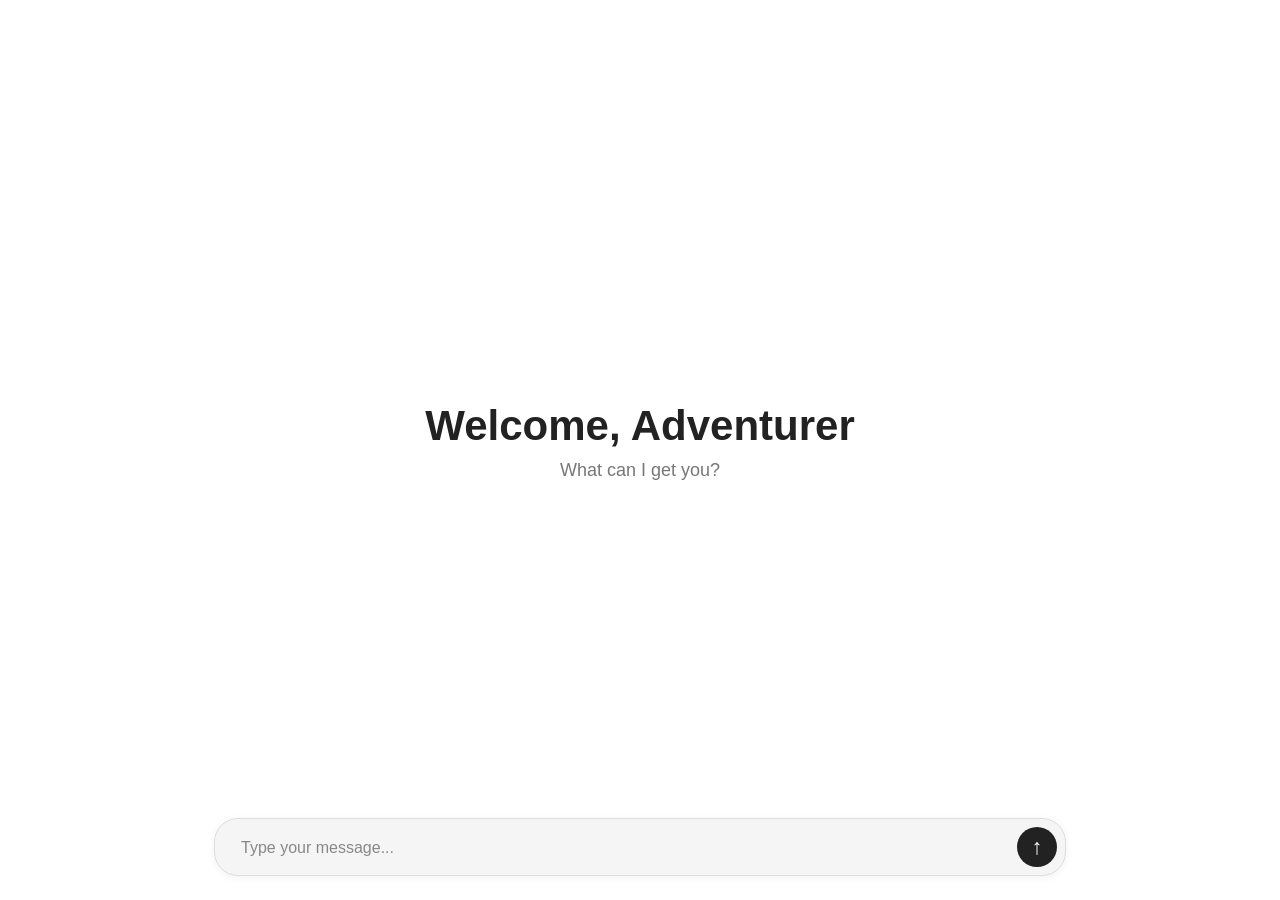
==== frontend/index.html @ ca4c49fb "Update chat application styles and functionality; set background image, improve message handling, an" ====
<!DOCTYPE html>
<html lang="en">
<head>
    <meta charset="UTF-8">
    <meta name="viewport" content="width=device-width, initial-scale=1.0">
    <title>Origin Weaver</title>

    <link rel="stylesheet" href="chat.css">
    <link rel="icon" type="image/png" href="docs/pics/favicon.png">

 
</head>

<body>

    <div class="app">

        <main class="chat-container" id="chatContainer">

            <!-- Welcome -->
            <section class="welcome">
                <h1>Welcome, Adventurer</h1>
                <p>What can I get you?</p>
            </section>

            <!-- Chat messages -->
            <section class="messages" id="messages">
            </section>

            <!-- Message input -->
            <div class="input-container">

                <textarea
                    id="messageInput"
                    placeholder="Type your message..."
                    rows="1"
                ></textarea>

                <button
                    class="send-button"
                    id="sendButton"
                    aria-label="Send message"
                >
                    ↑
                </button>

            </div>

        </main>

    </div>

<script src="chat.js"></script>

</body>
</html>
---- frontend/chat.css ----
* {
    box-sizing: border-box;
}

body {
    margin: 0;
    font-family: Arial, Helvetica, sans-serif;
    background: #ffffff;
    color: #222222;
    background-image: url("your-image-file.jpg");
    background-repeat: no-repeat;
    background-size: cover;
    background-position: center;
    background-attachment: fixed;
}

.app {
    width: 100%;
    height: 100vh;
    display: flex;
    justify-content: center;
    overflow: hidden;
}

.chat-container {
    width: 100%;
    max-width: 900px;
    height: 100vh;
    padding: 0 24px;
    position: relative;
    display: flex;
    flex-direction: column;
}

/* Welcome message */

.welcome {
    position: absolute;
    top: 50%;
    left: 50%;
    transform: translate(-50%, -50%);
    width: 100%;
    text-align: center;

    transition:
        top 0.5s ease,
        transform 0.5s ease;
}

.welcome h1 {
    margin: 0;
    font-size: 42px;
    font-weight: 600;
}

.welcome p {
    margin-top: 10px;
    font-size: 18px;
    color: #777;
}

/* Move welcome to top after first message */

.chat-container.started .welcome {
    top: 60px;
    transform: translateX(-50%);
}

.chat-container.started .welcome h1 {
    font-size: 28px;
}

.chat-container.started .welcome p {
    font-size: 15px;
}

/* Messages */

.messages {
    width: 100%;
    flex: 1;
    overflow-y: auto;
    padding-top: 130px;
    padding-bottom: 120px;
}

.message-row {
    width: 100%;
    display: flex;
    margin-bottom: 18px;
}

.message-row.user {
    justify-content: flex-end;
}

.message-row.bot {
    justify-content: flex-start;
}

.message {
    max-width: 70%;
    padding: 12px 16px;
    border-radius: 18px;
    font-size: 16px;
    line-height: 1.5;
}

.message-row.user .message {
    background: #222;
    color: white;
    border-bottom-right-radius: 5px;
}

.message-row.bot .message {
    background: #f1f1f1;
    color: #222;
    border-bottom-left-radius: 5px;
}

/* Input */

.input-container {
    position: absolute;
    bottom: 24px;
    left: 24px;
    right: 24px;

    display: flex;
    align-items: flex-end;

    padding: 8px 8px 8px 18px;

    background: #f5f5f5;
    border: 1px solid #ddd;
    border-radius: 24px;

    box-shadow: 0 2px 8px rgba(0, 0, 0, 0.05);
}

.input-container textarea {
    flex: 1;

    border: none;
    outline: none;
    resize: none;

    background: transparent;

    font-family: inherit;
    font-size: 16px;
    line-height: 24px;

    max-height: 120px;
    padding: 7px 8px;
}

.input-container textarea::placeholder {
    color: #888;
}

/* Send button */

.send-button {
    width: 40px;
    height: 40px;

    border: none;
    border-radius: 50%;

    background: #222;
    color: white;

    font-size: 22px;
    cursor: pointer;

    display: flex;
    align-items: center;
    justify-content: center;
}

.send-button:hover {
    background: #444;
}

/* Mobile */

@media (max-width: 600px) {
    .chat-container {
        padding: 0 16px;
    }

    .welcome h1 {
        font-size: 34px;
    }

    .welcome p {
        font-size: 16px;
    }

    .chat-container.started .welcome {
        top: 45px;
    }

    .chat-container.started .welcome h1 {
        font-size: 24px;
    }

    .messages {
        padding-top: 105px;
    }

    .message {
        max-width: 85%;
    }

    .input-container {
        left: 16px;
        right: 16px;
        bottom: 16px;
    }
}
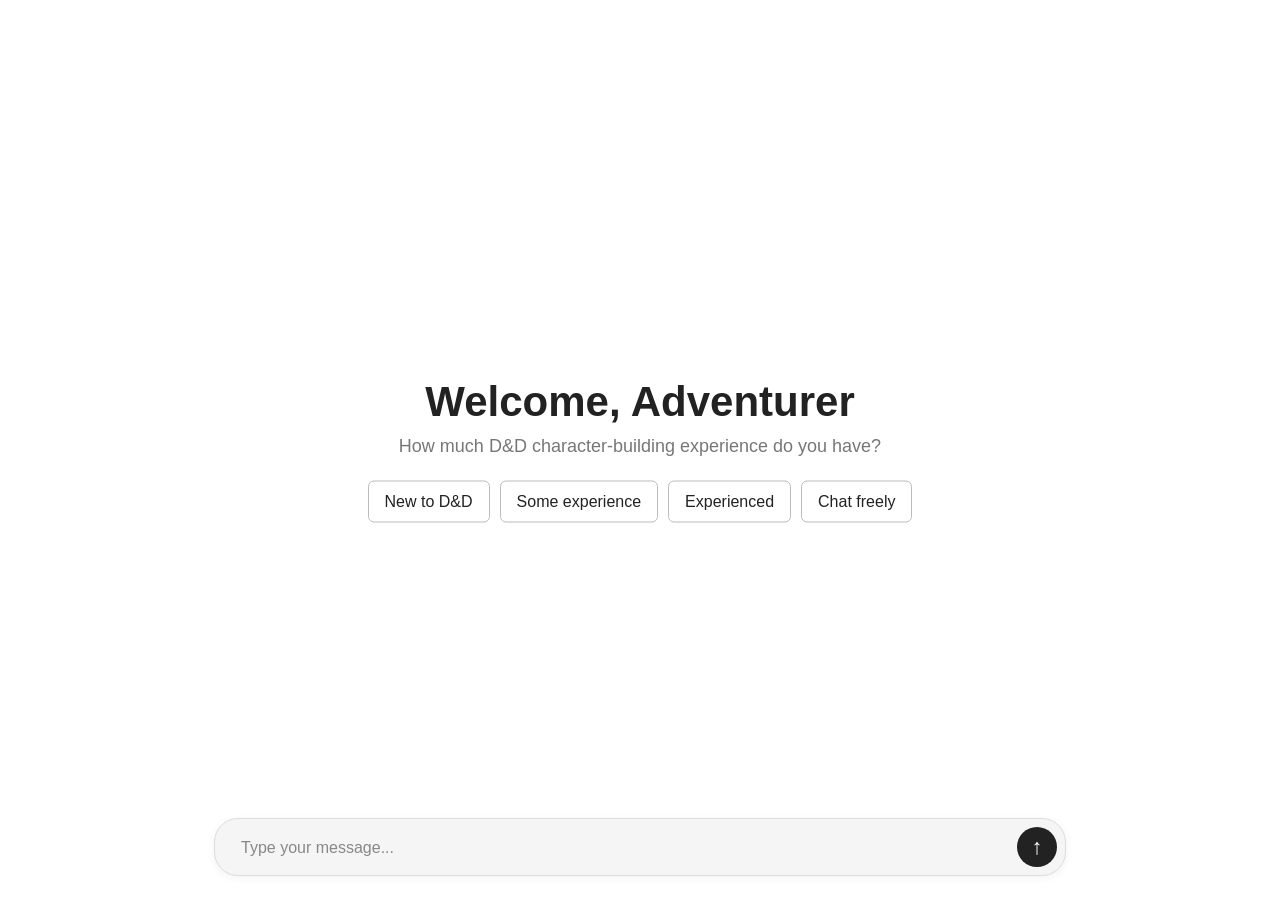
==== commit b455eda6: "Added in the buttons to determine player pre experience and such" ====
--- a/frontend/index.html
+++ b/frontend/index.html
@@ -3,7 +3,7 @@
 <head>
     <meta charset="UTF-8">
     <meta name="viewport" content="width=device-width, initial-scale=1.0">
-    <title>Origin Weaver</title>
+    <title>Chatbot</title>
 
     <link rel="stylesheet" href="chat.css">
     <link rel="icon" type="image/png" href="docs/pics/favicon.png">
@@ -20,7 +20,13 @@
             <!-- Welcome -->
             <section class="welcome">
                 <h1>Welcome, Adventurer</h1>
-                <p>What can I get you?</p>
+                <p>How much D&amp;D character-building experience do you have?</p>
+                <div class="experience-options" id="experienceOptions">
+                    <button type="button" data-level="new">New to D&amp;D</button>
+                    <button type="button" data-level="some">Some experience</button>
+                    <button type="button" data-level="experienced">Experienced</button>
+                    <button type="button" data-level="free">Chat freely</button>
+                </div>
             </section>
 
             <!-- Chat messages -->
--- a/frontend/chat.css
+++ b/frontend/chat.css
@@ -1,222 +1,258 @@
-* {
-    box-sizing: border-box;
-}
-
-body {
-    margin: 0;
-    font-family: Arial, Helvetica, sans-serif;
-    background: #ffffff;
-    color: #222222;
-    background-image: url("your-image-file.jpg");
-    background-repeat: no-repeat;
-    background-size: cover;
-    background-position: center;
-    background-attachment: fixed;
-}
-
-.app {
-    width: 100%;
-    height: 100vh;
-    display: flex;
-    justify-content: center;
-    overflow: hidden;
-}
-
-.chat-container {
-    width: 100%;
-    max-width: 900px;
-    height: 100vh;
-    padding: 0 24px;
-    position: relative;
-    display: flex;
-    flex-direction: column;
-}
-
-/* Welcome message */
-
-.welcome {
-    position: absolute;
-    top: 50%;
-    left: 50%;
-    transform: translate(-50%, -50%);
-    width: 100%;
-    text-align: center;
-
-    transition:
-        top 0.5s ease,
-        transform 0.5s ease;
-}
-
-.welcome h1 {
-    margin: 0;
-    font-size: 42px;
-    font-weight: 600;
-}
-
-.welcome p {
-    margin-top: 10px;
-    font-size: 18px;
-    color: #777;
-}
-
-/* Move welcome to top after first message */
-
-.chat-container.started .welcome {
-    top: 60px;
-    transform: translateX(-50%);
-}
-
-.chat-container.started .welcome h1 {
-    font-size: 28px;
-}
-
-.chat-container.started .welcome p {
-    font-size: 15px;
-}
-
-/* Messages */
-
-.messages {
-    width: 100%;
-    flex: 1;
-    overflow-y: auto;
-    padding-top: 130px;
-    padding-bottom: 120px;
-}
-
-.message-row {
-    width: 100%;
-    display: flex;
-    margin-bottom: 18px;
-}
-
-.message-row.user {
-    justify-content: flex-end;
-}
-
-.message-row.bot {
-    justify-content: flex-start;
-}
-
-.message {
-    max-width: 70%;
-    padding: 12px 16px;
-    border-radius: 18px;
-    font-size: 16px;
-    line-height: 1.5;
-}
-
-.message-row.user .message {
-    background: #222;
-    color: white;
-    border-bottom-right-radius: 5px;
-}
-
-.message-row.bot .message {
-    background: #f1f1f1;
-    color: #222;
-    border-bottom-left-radius: 5px;
-}
-
-/* Input */
-
-.input-container {
-    position: absolute;
-    bottom: 24px;
-    left: 24px;
-    right: 24px;
-
-    display: flex;
-    align-items: flex-end;
-
-    padding: 8px 8px 8px 18px;
-
-    background: #f5f5f5;
-    border: 1px solid #ddd;
-    border-radius: 24px;
-
-    box-shadow: 0 2px 8px rgba(0, 0, 0, 0.05);
-}
-
-.input-container textarea {
-    flex: 1;
-
-    border: none;
-    outline: none;
-    resize: none;
-
-    background: transparent;
-
-    font-family: inherit;
-    font-size: 16px;
-    line-height: 24px;
-
-    max-height: 120px;
-    padding: 7px 8px;
-}
-
-.input-container textarea::placeholder {
-    color: #888;
-}
-
-/* Send button */
-
-.send-button {
-    width: 40px;
-    height: 40px;
-
-    border: none;
-    border-radius: 50%;
-
-    background: #222;
-    color: white;
-
-    font-size: 22px;
-    cursor: pointer;
-
-    display: flex;
-    align-items: center;
-    justify-content: center;
-}
-
-.send-button:hover {
-    background: #444;
-}
-
-/* Mobile */
-
-@media (max-width: 600px) {
-    .chat-container {
-        padding: 0 16px;
-    }
-
-    .welcome h1 {
-        font-size: 34px;
-    }
-
-    .welcome p {
-        font-size: 16px;
-    }
-
-    .chat-container.started .welcome {
-        top: 45px;
-    }
-
-    .chat-container.started .welcome h1 {
-        font-size: 24px;
-    }
-
-    .messages {
-        padding-top: 105px;
-    }
-
-    .message {
-        max-width: 85%;
-    }
-
-    .input-container {
-        left: 16px;
-        right: 16px;
-        bottom: 16px;
-    }
-}+        * {
+            box-sizing: border-box;
+        }
+
+        body {
+            margin: 0;
+            font-family: Arial, Helvetica, sans-serif;
+            background: #ffffff;
+            color: #222222;
+        }
+
+        .app {
+            width: 100%;
+            height: 100vh;
+            display: flex;
+            justify-content: center;
+            overflow: hidden;
+        }
+
+        .chat-container {
+            width: 100%;
+            max-width: 900px;
+            height: 100vh;
+            padding: 0 24px;
+            position: relative;
+            display: flex;
+            flex-direction: column;
+        }
+
+        /* Welcome message */
+
+        .welcome {
+            position: absolute;
+            top: 50%;
+            left: 50%;
+            transform: translate(-50%, -50%);
+            width: 100%;
+            text-align: center;
+
+            transition:
+                top 0.5s ease,
+                transform 0.5s ease;
+        }
+
+        .welcome h1 {
+            margin: 0;
+            font-size: 42px;
+            font-weight: 600;
+        }
+
+        .welcome p {
+            margin-top: 10px;
+            font-size: 18px;
+            color: #777;
+        }
+
+        .experience-options {
+            display: flex;
+            flex-wrap: wrap;
+            justify-content: center;
+            gap: 10px;
+            margin: 24px auto 0;
+            padding: 0 16px;
+        }
+
+        .experience-options button {
+            min-height: 42px;
+            padding: 0 16px;
+            border: 1px solid #bbb;
+            border-radius: 6px;
+            background: #fff;
+            color: #222;
+            font: inherit;
+            cursor: pointer;
+        }
+
+        .experience-options button:hover {
+            border-color: #222;
+            background: #f5f5f5;
+        }
+
+        /* Move welcome to top after first message */
+
+        .chat-container.started .welcome {
+            top: 60px;
+            transform: translateX(-50%);
+        }
+
+        .chat-container.started .welcome h1 {
+            font-size: 28px;
+        }
+
+        .chat-container.started .welcome p {
+            font-size: 15px;
+        }
+
+        .chat-container.started .experience-options {
+            display: none;
+        }
+
+        /* Messages */
+
+        .messages {
+            width: 100%;
+            flex: 1;
+            overflow-y: auto;
+            padding-top: 130px;
+            padding-bottom: 120px;
+        }
+
+        .message-row {
+            width: 100%;
+            display: flex;
+            margin-bottom: 18px;
+        }
+
+        .message-row.user {
+            justify-content: flex-end;
+        }
+
+        .message-row.bot {
+            justify-content: flex-start;
+        }
+
+        .message-row.guide {
+            justify-content: flex-start;
+        }
+
+        .message {
+            max-width: 70%;
+            padding: 12px 16px;
+            border-radius: 18px;
+            font-size: 16px;
+            line-height: 1.5;
+        }
+
+        .message-row.user .message {
+            background: #222;
+            color: white;
+            border-bottom-right-radius: 5px;
+        }
+
+        .message-row.bot .message {
+            background: #f1f1f1;
+            color: #222;
+            border-bottom-left-radius: 5px;
+        }
+
+        .message-row.guide .message {
+            background: #fff8e8;
+            color: #3b3324;
+            border: 1px solid #e5d4ae;
+            border-bottom-left-radius: 5px;
+        }
+
+        /* Input */
+
+        .input-container {
+            position: absolute;
+            bottom: 24px;
+            left: 24px;
+            right: 24px;
+
+            display: flex;
+            align-items: flex-end;
+
+            padding: 8px 8px 8px 18px;
+
+            background: #f5f5f5;
+            border: 1px solid #ddd;
+            border-radius: 24px;
+
+            box-shadow: 0 2px 8px rgba(0, 0, 0, 0.05);
+        }
+
+        .input-container textarea {
+            flex: 1;
+
+            border: none;
+            outline: none;
+            resize: none;
+
+            background: transparent;
+
+            font-family: inherit;
+            font-size: 16px;
+            line-height: 24px;
+
+            max-height: 120px;
+            padding: 7px 8px;
+        }
+
+        .input-container textarea::placeholder {
+            color: #888;
+        }
+
+        /* Send button */
+
+        .send-button {
+            width: 40px;
+            height: 40px;
+
+            border: none;
+            border-radius: 50%;
+
+            background: #222;
+            color: white;
+
+            font-size: 22px;
+            cursor: pointer;
+
+            display: flex;
+            align-items: center;
+            justify-content: center;
+        }
+
+        .send-button:hover {
+            background: #444;
+        }
+
+        /* Mobile */
+
+        @media (max-width: 600px) {
+            .chat-container {
+                padding: 0 16px;
+            }
+
+            .welcome h1 {
+                font-size: 34px;
+            }
+
+            .welcome p {
+                font-size: 16px;
+            }
+
+            .chat-container.started .welcome {
+                top: 45px;
+            }
+
+            .chat-container.started .welcome h1 {
+                font-size: 24px;
+            }
+
+            .messages {
+                padding-top: 105px;
+            }
+
+            .message {
+                max-width: 85%;
+            }
+
+            .input-container {
+                left: 16px;
+                right: 16px;
+                bottom: 16px;
+            }
+        }
+   
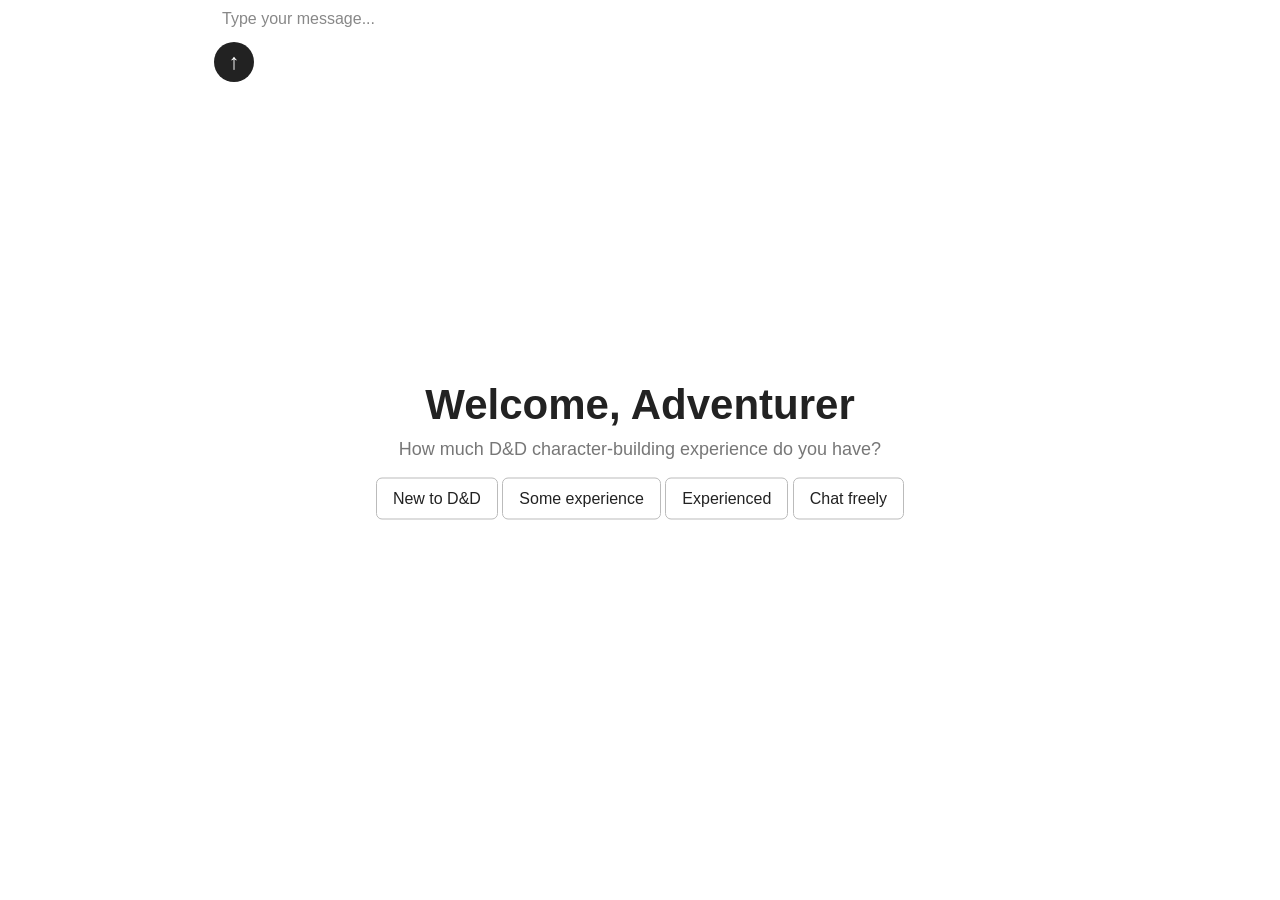
==== commit 56c1959e: "Merge branch 'main' of https://github.com/BryanR227/Origin-Weaver" ====
--- a/frontend/index.html
+++ b/frontend/index.html
@@ -3,7 +3,7 @@
 <head>
     <meta charset="UTF-8">
     <meta name="viewport" content="width=device-width, initial-scale=1.0">
-    <title>Chatbot</title>
+    <title>Origin Weaver</title>
 
     <link rel="stylesheet" href="chat.css">
     <link rel="icon" type="image/png" href="docs/pics/favicon.png">
--- a/frontend/chat.css
+++ b/frontend/chat.css
@@ -1,59 +1,65 @@
-        * {
-            box-sizing: border-box;
-        }
-
-        body {
-            margin: 0;
-            font-family: Arial, Helvetica, sans-serif;
-            background: #ffffff;
-            color: #222222;
-        }
-
-        .app {
-            width: 100%;
-            height: 100vh;
-            display: flex;
-            justify-content: center;
-            overflow: hidden;
-        }
-
-        .chat-container {
-            width: 100%;
-            max-width: 900px;
-            height: 100vh;
-            padding: 0 24px;
-            position: relative;
-            display: flex;
-            flex-direction: column;
-        }
-
-        /* Welcome message */
-
-        .welcome {
-            position: absolute;
-            top: 50%;
-            left: 50%;
-            transform: translate(-50%, -50%);
-            width: 100%;
-            text-align: center;
-
-            transition:
-                top 0.5s ease,
-                transform 0.5s ease;
-        }
-
-        .welcome h1 {
-            margin: 0;
-            font-size: 42px;
-            font-weight: 600;
-        }
-
-        .welcome p {
-            margin-top: 10px;
-            font-size: 18px;
-            color: #777;
-        }
-
+* {
+    box-sizing: border-box;
+}
+
+body {
+    margin: 0;
+    font-family: Arial, Helvetica, sans-serif;
+    background: #ffffff;
+    color: #222222;
+    background-image: url("your-image-file.jpg");
+    background-repeat: no-repeat;
+    background-size: cover;
+    background-position: center;
+    background-attachment: fixed;
+}
+
+.app {
+    width: 100%;
+    height: 100vh;
+    display: flex;
+    justify-content: center;
+    overflow: hidden;
+}
+
+.chat-container {
+    width: 100%;
+    max-width: 900px;
+    height: 100vh;
+    padding: 0 24px;
+    position: relative;
+    display: flex;
+    flex-direction: column;
+}
+
+/* Welcome message */
+
+.welcome {
+    position: absolute;
+    top: 50%;
+    left: 50%;
+    transform: translate(-50%, -50%);
+    width: 100%;
+    text-align: center;
+
+    transition:
+        top 0.5s ease,
+        transform 0.5s ease;
+}
+
+.welcome h1 {
+    margin: 0;
+    font-size: 42px;
+    font-weight: 600;
+}
+
+.welcome p {
+    margin-top: 10px;
+    font-size: 18px;
+    color: #777;
+}
+
+<<<<<<< HEAD
         .experience-options {
             display: flex;
             flex-wrap: wrap;
@@ -80,48 +86,56 @@
         }
 
         /* Move welcome to top after first message */
-
-        .chat-container.started .welcome {
-            top: 60px;
-            transform: translateX(-50%);
-        }
-
-        .chat-container.started .welcome h1 {
-            font-size: 28px;
-        }
-
-        .chat-container.started .welcome p {
-            font-size: 15px;
-        }
-
+=======
+/* Move welcome to top after first message */
+>>>>>>> d6910694c80b55d1bb3c203a5afed66fb9ff3608
+
+.chat-container.started .welcome {
+    top: 60px;
+    transform: translateX(-50%);
+}
+
+.chat-container.started .welcome h1 {
+    font-size: 28px;
+}
+
+.chat-container.started .welcome p {
+    font-size: 15px;
+}
+
+<<<<<<< HEAD
         .chat-container.started .experience-options {
             display: none;
         }
 
         /* Messages */
-
-        .messages {
-            width: 100%;
-            flex: 1;
-            overflow-y: auto;
-            padding-top: 130px;
-            padding-bottom: 120px;
-        }
-
-        .message-row {
-            width: 100%;
-            display: flex;
-            margin-bottom: 18px;
-        }
-
-        .message-row.user {
-            justify-content: flex-end;
-        }
-
-        .message-row.bot {
-            justify-content: flex-start;
-        }
-
+=======
+/* Messages */
+>>>>>>> d6910694c80b55d1bb3c203a5afed66fb9ff3608
+
+.messages {
+    width: 100%;
+    flex: 1;
+    overflow-y: auto;
+    padding-top: 130px;
+    padding-bottom: 120px;
+}
+
+.message-row {
+    width: 100%;
+    display: flex;
+    margin-bottom: 18px;
+}
+
+.message-row.user {
+    justify-content: flex-end;
+}
+
+.message-row.bot {
+    justify-content: flex-start;
+}
+
+<<<<<<< HEAD
         .message-row.guide {
             justify-content: flex-start;
         }
@@ -133,19 +147,29 @@
             font-size: 16px;
             line-height: 1.5;
         }
-
-        .message-row.user .message {
-            background: #222;
-            color: white;
-            border-bottom-right-radius: 5px;
-        }
-
-        .message-row.bot .message {
-            background: #f1f1f1;
-            color: #222;
-            border-bottom-left-radius: 5px;
-        }
-
+=======
+.message {
+    max-width: 70%;
+    padding: 12px 16px;
+    border-radius: 18px;
+    font-size: 16px;
+    line-height: 1.5;
+}
+>>>>>>> d6910694c80b55d1bb3c203a5afed66fb9ff3608
+
+.message-row.user .message {
+    background: #222;
+    color: white;
+    border-bottom-right-radius: 5px;
+}
+
+.message-row.bot .message {
+    background: #f1f1f1;
+    color: #222;
+    border-bottom-left-radius: 5px;
+}
+
+<<<<<<< HEAD
         .message-row.guide .message {
             background: #fff8e8;
             color: #3b3324;
@@ -154,105 +178,107 @@
         }
 
         /* Input */
-
-        .input-container {
-            position: absolute;
-            bottom: 24px;
-            left: 24px;
-            right: 24px;
-
-            display: flex;
-            align-items: flex-end;
-
-            padding: 8px 8px 8px 18px;
-
-            background: #f5f5f5;
-            border: 1px solid #ddd;
-            border-radius: 24px;
-
-            box-shadow: 0 2px 8px rgba(0, 0, 0, 0.05);
-        }
-
-        .input-container textarea {
-            flex: 1;
-
-            border: none;
-            outline: none;
-            resize: none;
-
-            background: transparent;
-
-            font-family: inherit;
-            font-size: 16px;
-            line-height: 24px;
-
-            max-height: 120px;
-            padding: 7px 8px;
-        }
-
-        .input-container textarea::placeholder {
-            color: #888;
-        }
-
-        /* Send button */
-
-        .send-button {
-            width: 40px;
-            height: 40px;
-
-            border: none;
-            border-radius: 50%;
-
-            background: #222;
-            color: white;
-
-            font-size: 22px;
-            cursor: pointer;
-
-            display: flex;
-            align-items: center;
-            justify-content: center;
-        }
-
-        .send-button:hover {
-            background: #444;
-        }
-
-        /* Mobile */
-
-        @media (max-width: 600px) {
-            .chat-container {
-                padding: 0 16px;
-            }
-
-            .welcome h1 {
-                font-size: 34px;
-            }
-
-            .welcome p {
-                font-size: 16px;
-            }
-
-            .chat-container.started .welcome {
-                top: 45px;
-            }
-
-            .chat-container.started .welcome h1 {
-                font-size: 24px;
-            }
-
-            .messages {
-                padding-top: 105px;
-            }
-
-            .message {
-                max-width: 85%;
-            }
-
-            .input-container {
-                left: 16px;
-                right: 16px;
-                bottom: 16px;
-            }
-        }
-   +=======
+/* Input */
+>>>>>>> d6910694c80b55d1bb3c203a5afed66fb9ff3608
+
+.input-container {
+    position: absolute;
+    bottom: 24px;
+    left: 24px;
+    right: 24px;
+
+    display: flex;
+    align-items: flex-end;
+
+    padding: 8px 8px 8px 18px;
+
+    background: #f5f5f5;
+    border: 1px solid #ddd;
+    border-radius: 24px;
+
+    box-shadow: 0 2px 8px rgba(0, 0, 0, 0.05);
+}
+
+.input-container textarea {
+    flex: 1;
+
+    border: none;
+    outline: none;
+    resize: none;
+
+    background: transparent;
+
+    font-family: inherit;
+    font-size: 16px;
+    line-height: 24px;
+
+    max-height: 120px;
+    padding: 7px 8px;
+}
+
+.input-container textarea::placeholder {
+    color: #888;
+}
+
+/* Send button */
+
+.send-button {
+    width: 40px;
+    height: 40px;
+
+    border: none;
+    border-radius: 50%;
+
+    background: #222;
+    color: white;
+
+    font-size: 22px;
+    cursor: pointer;
+
+    display: flex;
+    align-items: center;
+    justify-content: center;
+}
+
+.send-button:hover {
+    background: #444;
+}
+
+/* Mobile */
+
+@media (max-width: 600px) {
+    .chat-container {
+        padding: 0 16px;
+    }
+
+    .welcome h1 {
+        font-size: 34px;
+    }
+
+    .welcome p {
+        font-size: 16px;
+    }
+
+    .chat-container.started .welcome {
+        top: 45px;
+    }
+
+    .chat-container.started .welcome h1 {
+        font-size: 24px;
+    }
+
+    .messages {
+        padding-top: 105px;
+    }
+
+    .message {
+        max-width: 85%;
+    }
+
+    .input-container {
+        left: 16px;
+        right: 16px;
+        bottom: 16px;
+    }
+}
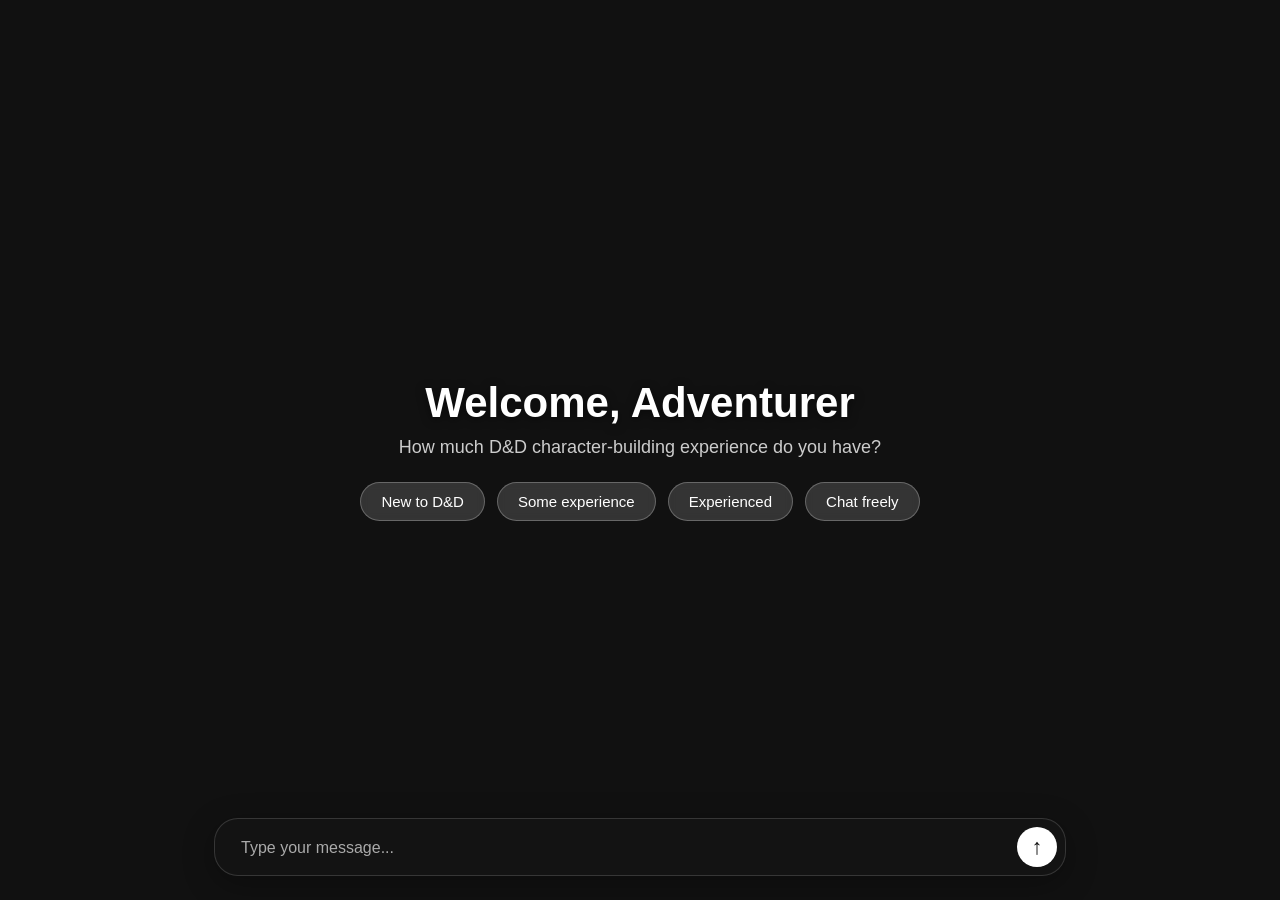
==== commit aa3106a5: "Add base styles, responsive design, and video background to frontend" ====
--- a/frontend/index.html
+++ b/frontend/index.html
@@ -1,19 +1,29 @@
 <!DOCTYPE html>
 <html lang="en">
+
 <head>
     <meta charset="UTF-8">
     <meta name="viewport" content="width=device-width, initial-scale=1.0">
     <title>Origin Weaver</title>
 
-    <link rel="stylesheet" href="chat.css">
+    <link rel="stylesheet" href="base.css">
+    <link rel="stylesheet" href="welcome.css">
+    <link rel="stylesheet" href="messages.css">
+    <link rel="stylesheet" href="composer.css">
+    <link rel="stylesheet" href="responsive.css">
     <link rel="icon" type="image/png" href="docs/pics/favicon.png">
 
- 
+
 </head>
 
 <body>
 
     <div class="app">
+
+        <video autoplay muted loop playsinline poster="fallback-image.jpg" class="video-background">
+            <source src="docs/gifs/barkeep.mp4" type="video/mp4">
+            Your browser does not support the video tag.
+        </video>
 
         <main class="chat-container" id="chatContainer">
 
@@ -36,17 +46,9 @@
             <!-- Message input -->
             <div class="input-container">
 
-                <textarea
-                    id="messageInput"
-                    placeholder="Type your message..."
-                    rows="1"
-                ></textarea>
+                <textarea id="messageInput" placeholder="Type your message..." rows="1"></textarea>
 
-                <button
-                    class="send-button"
-                    id="sendButton"
-                    aria-label="Send message"
-                >
+                <button class="send-button" id="sendButton" aria-label="Send message">
                     ↑
                 </button>
 
@@ -56,7 +58,8 @@
 
     </div>
 
-<script src="chat.js"></script>
+    <script src="chat.js"></script>
 
 </body>
+
 </html>
--- a/frontend/base.css
+++ b/frontend/base.css
@@ -0,0 +1,53 @@
+* {
+    box-sizing: border-box;
+}
+
+body {
+    margin: 0;
+    font-family: Arial, Helvetica, sans-serif;
+    color: #ffffff;
+    background-color: #111111;
+}
+
+.video-background {
+    position: fixed;
+    top: 0;
+    left: 0;
+    width: 100vw;
+    height: 100vh;
+    object-fit: cover;
+    z-index: -100;
+    pointer-events: none;
+}
+
+.video-background::after {
+    content: '';
+    position: fixed;
+    top: 0;
+    left: 0;
+    width: 100vw;
+    height: 100vh;
+    background: rgba(0, 0, 0, 0.45);
+    z-index: -99;
+    pointer-events: none;
+}
+
+.app {
+    width: 100%;
+    height: 100vh;
+    display: flex;
+    justify-content: center;
+    overflow: hidden;
+    background: transparent;
+}
+
+.chat-container {
+    width: 100%;
+    max-width: 900px;
+    height: 100vh;
+    padding: 0 24px;
+    position: relative;
+    display: flex;
+    flex-direction: column;
+    background: transparent;
+}
--- a/frontend/welcome.css
+++ b/frontend/welcome.css
@@ -0,0 +1,59 @@
+.welcome {
+    position: absolute;
+    top: 50%;
+    left: 50%;
+    transform: translate(-50%, -50%);
+    width: 100%;
+    text-align: center;
+    transition:
+        top 0.6s ease,
+        transform 0.6s ease,
+        opacity 0.45s ease,
+        visibility 0s linear 0.6s;
+}
+
+.welcome h1 {
+    margin: 0;
+    font-size: 42px;
+    font-weight: 600;
+    text-shadow: 0 2px 10px rgba(0, 0, 0, 0.5);
+}
+
+.welcome p {
+    margin-top: 10px;
+    font-size: 18px;
+    color: #cccccc;
+}
+
+.chat-container.started .welcome {
+    top: 0;
+    transform: translate(-50%, -120%);
+    opacity: 0;
+    visibility: hidden;
+    pointer-events: none;
+}
+
+.experience-options {
+    margin-top: 24px;
+    display: flex;
+    justify-content: center;
+    gap: 12px;
+    flex-wrap: wrap;
+}
+
+.experience-options button {
+    padding: 10px 20px;
+    font-size: 15px;
+    background: rgba(255, 255, 255, 0.15);
+    color: white;
+    border: 1px solid rgba(255, 255, 255, 0.25);
+    border-radius: 20px;
+    cursor: pointer;
+    backdrop-filter: blur(5px);
+    transition: all 0.2s ease;
+}
+
+.experience-options button:hover {
+    background: rgba(255, 255, 255, 0.3);
+    transform: translateY(-2px);
+}
--- a/frontend/messages.css
+++ b/frontend/messages.css
@@ -0,0 +1,44 @@
+.messages {
+    width: 100%;
+    flex: 1;
+    overflow-y: auto;
+    padding-top: 130px;
+    padding-bottom: 120px;
+}
+
+.message-row {
+    width: 100%;
+    display: flex;
+    margin-bottom: 18px;
+}
+
+.message-row.user {
+    justify-content: flex-end;
+}
+
+.message-row.bot {
+    justify-content: flex-start;
+}
+
+.message {
+    max-width: 70%;
+    padding: 12px 16px;
+    border-radius: 18px;
+    font-size: 16px;
+    line-height: 1.5;
+    box-shadow: 0 4px 12px rgba(0, 0, 0, 0.15);
+}
+
+.message-row.user .message {
+    background: #ffffff;
+    color: #111111;
+    border-bottom-right-radius: 5px;
+}
+
+.message-row.bot .message {
+    background: rgba(30, 30, 30, 0.75);
+    color: #ffffff;
+    border: 1px solid rgba(255, 255, 255, 0.1);
+    border-bottom-left-radius: 5px;
+    backdrop-filter: blur(8px);
+}
--- a/frontend/composer.css
+++ b/frontend/composer.css
@@ -0,0 +1,51 @@
+.input-container {
+    position: absolute;
+    bottom: 24px;
+    left: 24px;
+    right: 24px;
+    display: flex;
+    align-items: flex-end;
+    padding: 8px 8px 8px 18px;
+    background: rgba(20, 20, 20, 0.75);
+    border: 1px solid rgba(255, 255, 255, 0.15);
+    border-radius: 24px;
+    box-shadow: 0 8px 32px rgba(0, 0, 0, 0.3);
+    backdrop-filter: blur(12px);
+}
+
+.input-container textarea {
+    flex: 1;
+    border: none;
+    outline: none;
+    resize: none;
+    background: transparent;
+    font-family: inherit;
+    font-size: 16px;
+    line-height: 24px;
+    max-height: 120px;
+    padding: 7px 8px;
+    color: #ffffff;
+}
+
+.input-container textarea::placeholder {
+    color: #aaaaaa;
+}
+
+.send-button {
+    width: 40px;
+    height: 40px;
+    border: none;
+    border-radius: 50%;
+    background: #ffffff;
+    color: #111111;
+    font-size: 22px;
+    cursor: pointer;
+    display: flex;
+    align-items: center;
+    justify-content: center;
+    transition: background 0.2s ease;
+}
+
+.send-button:hover {
+    background: #dddddd;
+}
--- a/frontend/responsive.css
+++ b/frontend/responsive.css
@@ -0,0 +1,27 @@
+@media (max-width: 600px) {
+    .chat-container {
+        padding: 0 16px;
+    }
+
+    .welcome h1 {
+        font-size: 34px;
+    }
+
+    .welcome p {
+        font-size: 16px;
+    }
+
+    .messages {
+        padding-top: 105px;
+    }
+
+    .message {
+        max-width: 85%;
+    }
+
+    .input-container {
+        left: 16px;
+        right: 16px;
+        bottom: 16px;
+    }
+}
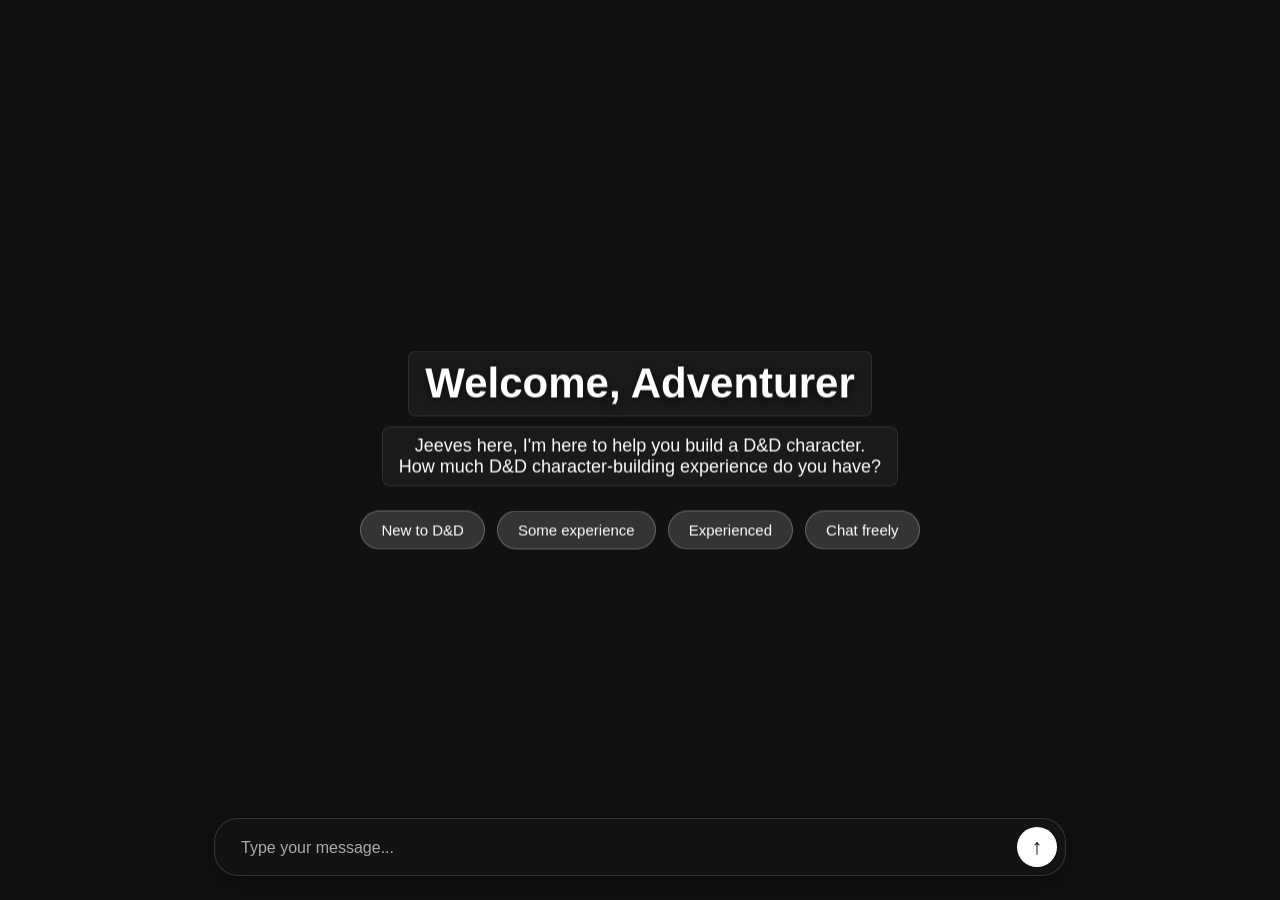
==== commit e92de0cd: "Update README and welcome section styling" ====
--- a/frontend/index.html
+++ b/frontend/index.html
@@ -30,7 +30,10 @@
             <!-- Welcome -->
             <section class="welcome">
                 <h1>Welcome, Adventurer</h1>
-                <p>How much D&amp;D character-building experience do you have?</p>
+                <p>
+                    Jeeves here, I'm here to help you build a D&D character.
+                    <br>
+                    How much D&amp;D character-building experience do you have?</p>
                 <div class="experience-options" id="experienceOptions">
                     <button type="button" data-level="new">New to D&amp;D</button>
                     <button type="button" data-level="some">Some experience</button>
--- a/frontend/welcome.css
+++ b/frontend/welcome.css
@@ -12,17 +12,28 @@
         visibility 0s linear 0.6s;
 }
 
+.welcome h1,
+.welcome p {
+    width: fit-content;
+    max-width: 100%;
+    padding: 8px 16px;
+    background: rgba(30, 30, 30, 0.75);
+    border: 1px solid rgba(255, 255, 255, 0.1);
+    border-radius: 8px;
+    backdrop-filter: blur(8px);
+}
+
 .welcome h1 {
-    margin: 0;
+    margin: 0 auto;
     font-size: 42px;
     font-weight: 600;
     text-shadow: 0 2px 10px rgba(0, 0, 0, 0.5);
 }
 
 .welcome p {
-    margin-top: 10px;
+    margin: 10px auto 0;
     font-size: 18px;
-    color: #cccccc;
+    color: #ffffff;
 }
 
 .chat-container.started .welcome {
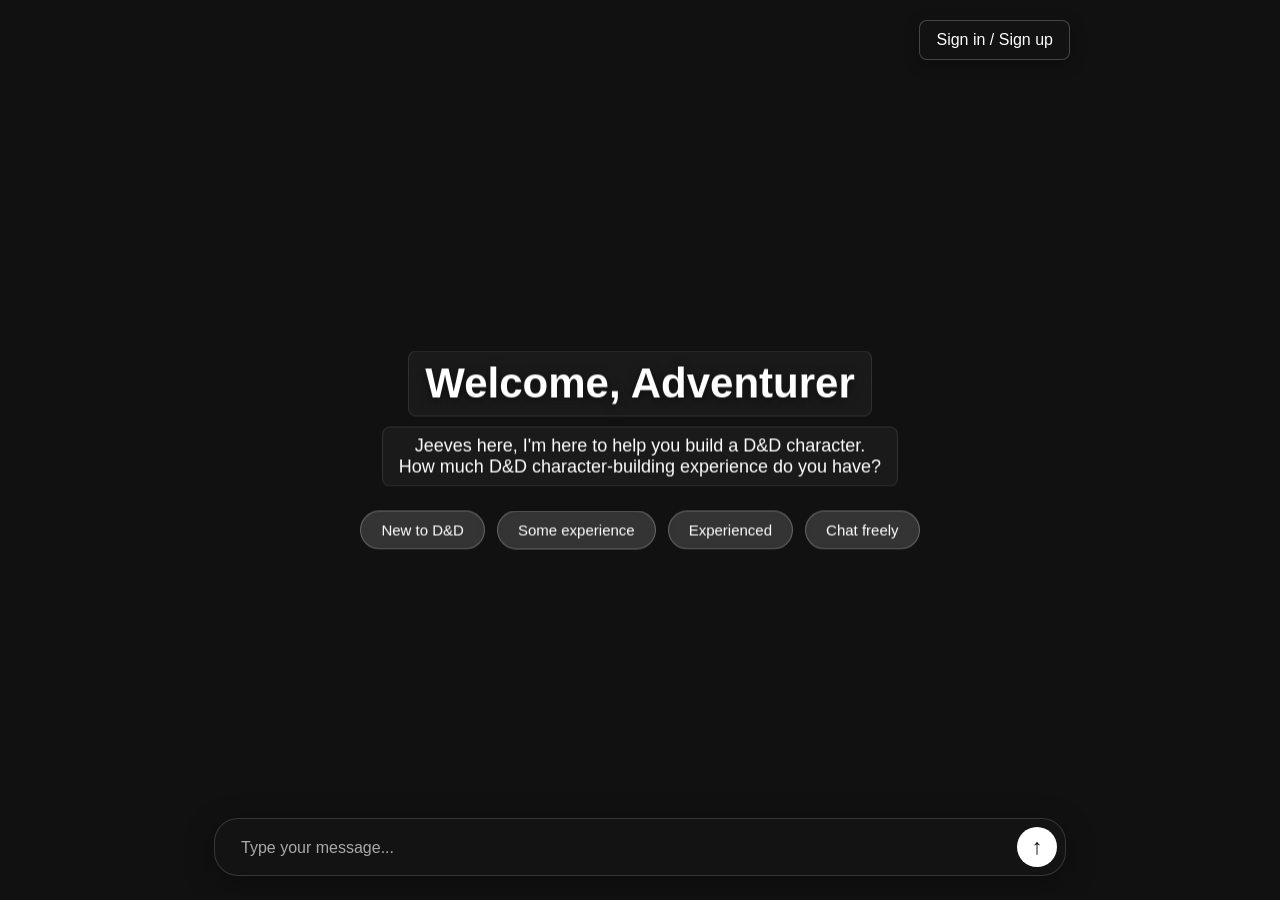
==== commit fb74fa81: "Add authentication dialog and styles for sign in/sign up functionality" ====
--- a/frontend/index.html
+++ b/frontend/index.html
@@ -10,6 +10,7 @@
     <link rel="stylesheet" href="welcome.css">
     <link rel="stylesheet" href="messages.css">
     <link rel="stylesheet" href="composer.css">
+    <link rel="stylesheet" href="auth.css">
     <link rel="stylesheet" href="responsive.css">
     <link rel="icon" type="image/png" href="docs/pics/favicon.png">
 
@@ -24,6 +25,10 @@
             <source src="docs/gifs/barkeep.mp4" type="video/mp4">
             Your browser does not support the video tag.
         </video>
+
+        <button class="account-button" id="accountButton" type="button">
+            Sign in / Sign up
+        </button>
 
         <main class="chat-container" id="chatContainer">
 
@@ -61,6 +66,40 @@
 
     </div>
 
+    <dialog class="auth-dialog" id="authDialog" aria-labelledby="authTitle">
+        <div class="auth-header">
+            <div>
+                <p class="auth-eyebrow">Origin Weaver</p>
+                <h2 id="authTitle">Welcome back</h2>
+            </div>
+            <button class="auth-close" id="closeAuthButton" type="button" aria-label="Close sign in dialog">
+                &times;
+            </button>
+        </div>
+
+        <div class="auth-mode" role="group" aria-label="Choose sign in or sign up">
+            <button type="button" data-auth-mode="signin" aria-pressed="true">Sign in</button>
+            <button type="button" data-auth-mode="signup" aria-pressed="false">Sign up</button>
+        </div>
+
+        <form class="auth-form" id="authForm">
+            <label>
+                Email
+                <input id="authEmail" name="email" type="email" autocomplete="email" required>
+            </label>
+            <label>
+                Password
+                <input id="authPassword" name="password" type="password" autocomplete="current-password" minlength="8" required>
+            </label>
+            <label id="authConfirmField" hidden>
+                Confirm password
+                <input id="authConfirmPassword" name="confirmPassword" type="password" autocomplete="new-password" minlength="8">
+            </label>
+            <button class="auth-submit" id="authSubmit" type="submit">Sign in</button>
+            <p class="auth-status" id="authStatus" role="status" aria-live="polite"></p>
+        </form>
+    </dialog>
+
     <script src="chat.js"></script>
 
 </body>
--- a/frontend/messages.css
+++ b/frontend/messages.css
@@ -18,6 +18,9 @@
 
 .message-row.bot {
     justify-content: flex-start;
+    align-items: flex-end;
+    flex-wrap: wrap;
+    gap: 8px;
 }
 
 .message {
@@ -41,4 +44,37 @@
     border: 1px solid rgba(255, 255, 255, 0.1);
     border-bottom-left-radius: 5px;
     backdrop-filter: blur(8px);
+}
+
+.speech-button {
+    min-height: 36px;
+    padding: 7px 10px;
+    border: 1px solid rgba(255, 255, 255, 0.24);
+    border-radius: 4px;
+    background: rgba(20, 20, 20, 0.75);
+    color: #ffffff;
+    font: inherit;
+    font-size: 13px;
+    cursor: pointer;
+}
+
+.speech-button:hover:not(:disabled) {
+    background: rgba(70, 70, 70, 0.9);
+}
+
+.speech-button:disabled {
+    cursor: wait;
+    opacity: 0.7;
+}
+
+.message-row.bot audio {
+    flex-basis: 100%;
+    width: min(70%, 420px);
+    max-width: 100%;
+}
+
+.speech-status {
+    flex-basis: 100%;
+    color: #ffd1c7;
+    font-size: 13px;
 }
--- a/frontend/auth.css
+++ b/frontend/auth.css
@@ -0,0 +1,165 @@
+.account-button {
+    position: fixed;
+    top: 20px;
+    right: max(20px, calc((100vw - 900px) / 2 + 20px));
+    z-index: 10;
+    padding: 10px 16px;
+    color: #ffffff;
+    background: rgba(20, 20, 20, 0.78);
+    border: 1px solid rgba(255, 255, 255, 0.22);
+    border-radius: 8px;
+    box-shadow: 0 4px 16px rgba(0, 0, 0, 0.25);
+    backdrop-filter: blur(10px);
+    font: inherit;
+    cursor: pointer;
+}
+
+.account-button:hover {
+    background: rgba(50, 50, 50, 0.9);
+}
+
+.auth-dialog {
+    width: min(440px, calc(100vw - 32px));
+    max-width: none;
+    margin: auto;
+    padding: 28px;
+    color: #ffffff;
+    background: rgba(24, 24, 24, 0.96);
+    border: 1px solid rgba(255, 255, 255, 0.18);
+    border-radius: 12px;
+    box-shadow: 0 24px 80px rgba(0, 0, 0, 0.55);
+    backdrop-filter: blur(18px);
+}
+
+.auth-dialog::backdrop {
+    background: rgba(0, 0, 0, 0.68);
+    backdrop-filter: blur(5px);
+}
+
+.auth-header {
+    display: flex;
+    align-items: flex-start;
+    justify-content: space-between;
+    gap: 16px;
+}
+
+.auth-eyebrow {
+    margin: 0 0 6px;
+    color: #bdbdbd;
+    font-size: 13px;
+}
+
+.auth-header h2 {
+    margin: 0;
+    font-size: 24px;
+}
+
+.auth-close {
+    width: 36px;
+    height: 36px;
+    flex: 0 0 36px;
+    color: #ffffff;
+    background: rgba(255, 255, 255, 0.08);
+    border: 1px solid rgba(255, 255, 255, 0.16);
+    border-radius: 6px;
+    font-size: 22px;
+    line-height: 1;
+    cursor: pointer;
+}
+
+.auth-mode {
+    display: grid;
+    grid-template-columns: 1fr 1fr;
+    gap: 4px;
+    margin-top: 24px;
+    padding: 4px;
+    background: rgba(0, 0, 0, 0.3);
+    border: 1px solid rgba(255, 255, 255, 0.1);
+    border-radius: 8px;
+}
+
+.auth-mode button {
+    min-height: 40px;
+    color: #c8c8c8;
+    background: transparent;
+    border: 0;
+    border-radius: 5px;
+    font: inherit;
+    cursor: pointer;
+}
+
+.auth-mode button[aria-pressed="true"] {
+    color: #111111;
+    background: #ffffff;
+}
+
+.auth-form {
+    display: grid;
+    gap: 16px;
+    margin-top: 22px;
+}
+
+.auth-form label {
+    display: grid;
+    gap: 7px;
+    color: #e4e4e4;
+    font-size: 14px;
+}
+
+.auth-form label[hidden] {
+    display: none;
+}
+
+.auth-form input {
+    width: 100%;
+    min-height: 44px;
+    padding: 10px 12px;
+    color: #ffffff;
+    background: rgba(0, 0, 0, 0.32);
+    border: 1px solid rgba(255, 255, 255, 0.2);
+    border-radius: 6px;
+    font: inherit;
+}
+
+.auth-form input:focus-visible,
+.auth-close:focus-visible,
+.auth-mode button:focus-visible,
+.auth-submit:focus-visible,
+.account-button:focus-visible {
+    outline: 2px solid #ffffff;
+    outline-offset: 2px;
+}
+
+.auth-submit {
+    min-height: 44px;
+    color: #111111;
+    background: #ffffff;
+    border: 0;
+    border-radius: 6px;
+    font: inherit;
+    font-weight: 600;
+    cursor: pointer;
+}
+
+.auth-submit:hover {
+    background: #dedede;
+}
+
+.auth-status {
+    min-height: 1.4em;
+    margin: 0;
+    color: #f0d9a8;
+    font-size: 13px;
+    line-height: 1.4;
+}
+
+@media (max-width: 600px) {
+    .account-button {
+        top: 14px;
+        right: 16px;
+    }
+
+    .auth-dialog {
+        padding: 24px 20px;
+    }
+}
